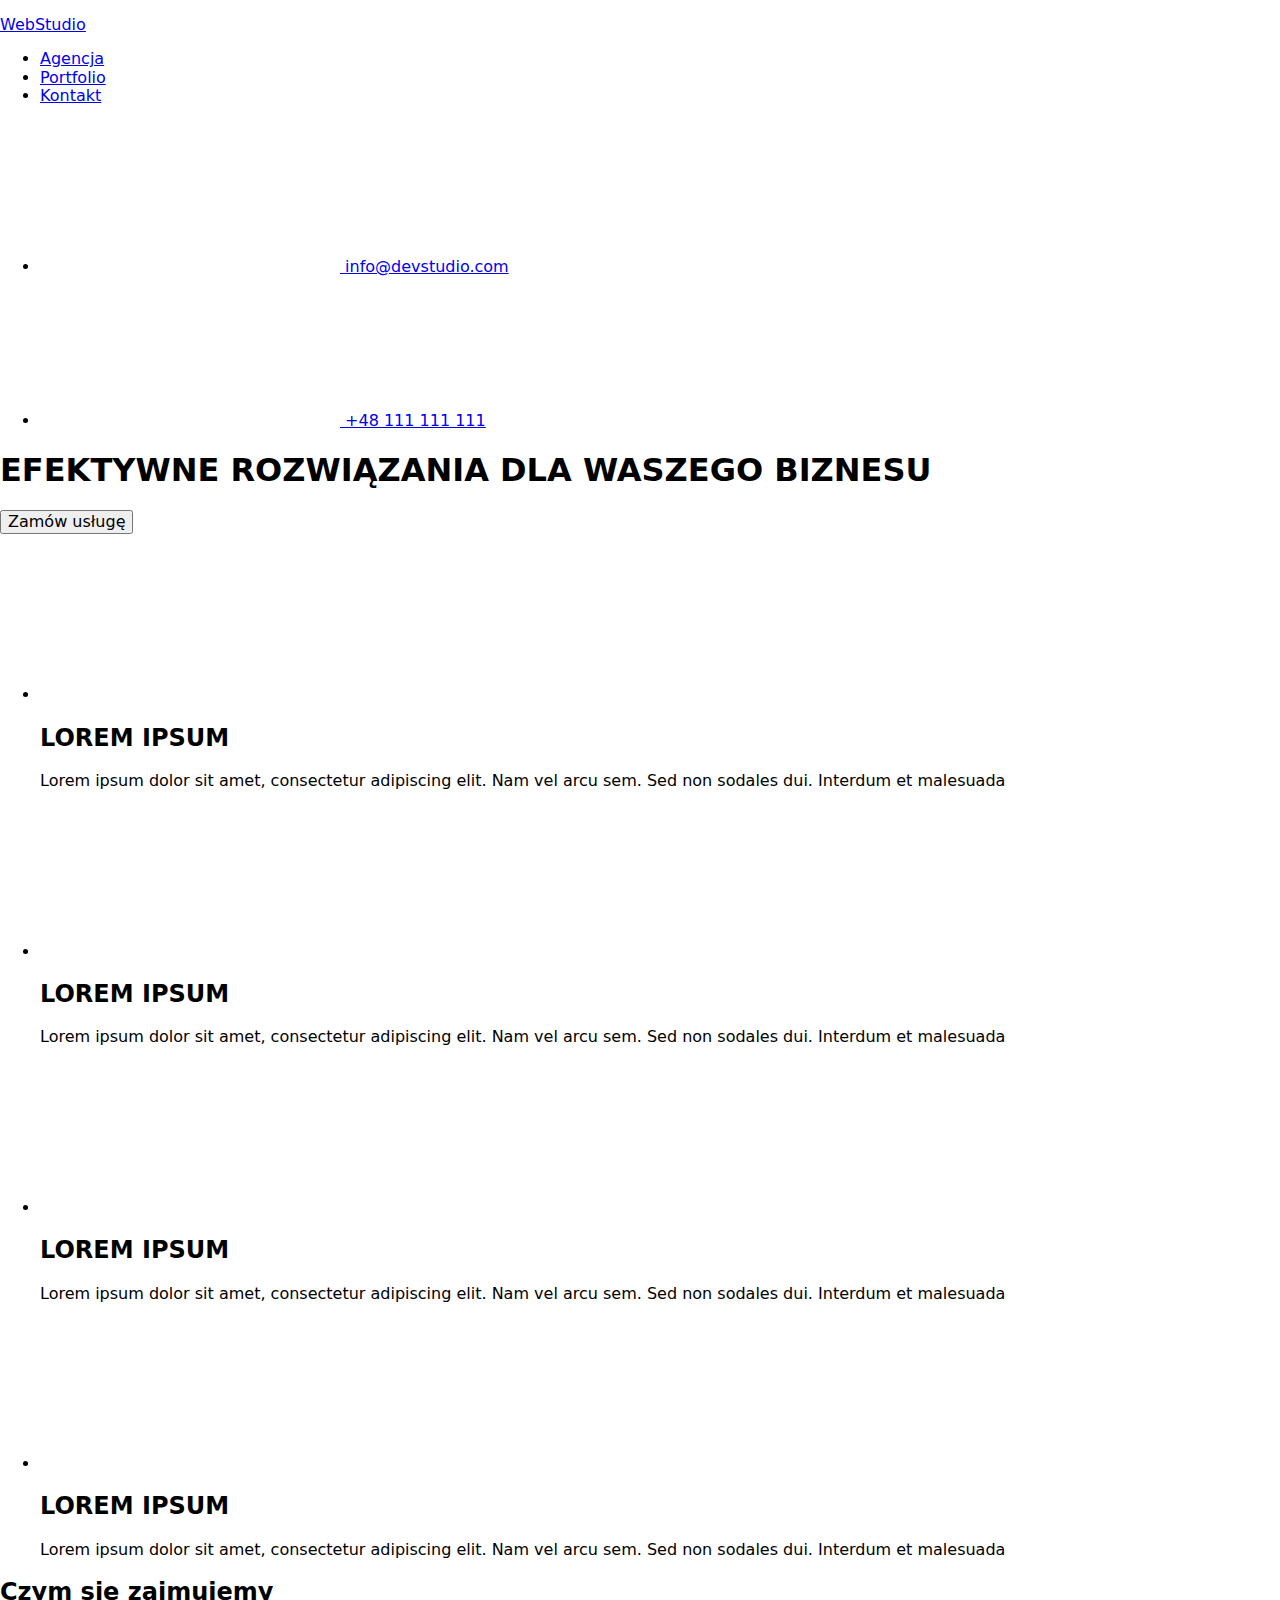
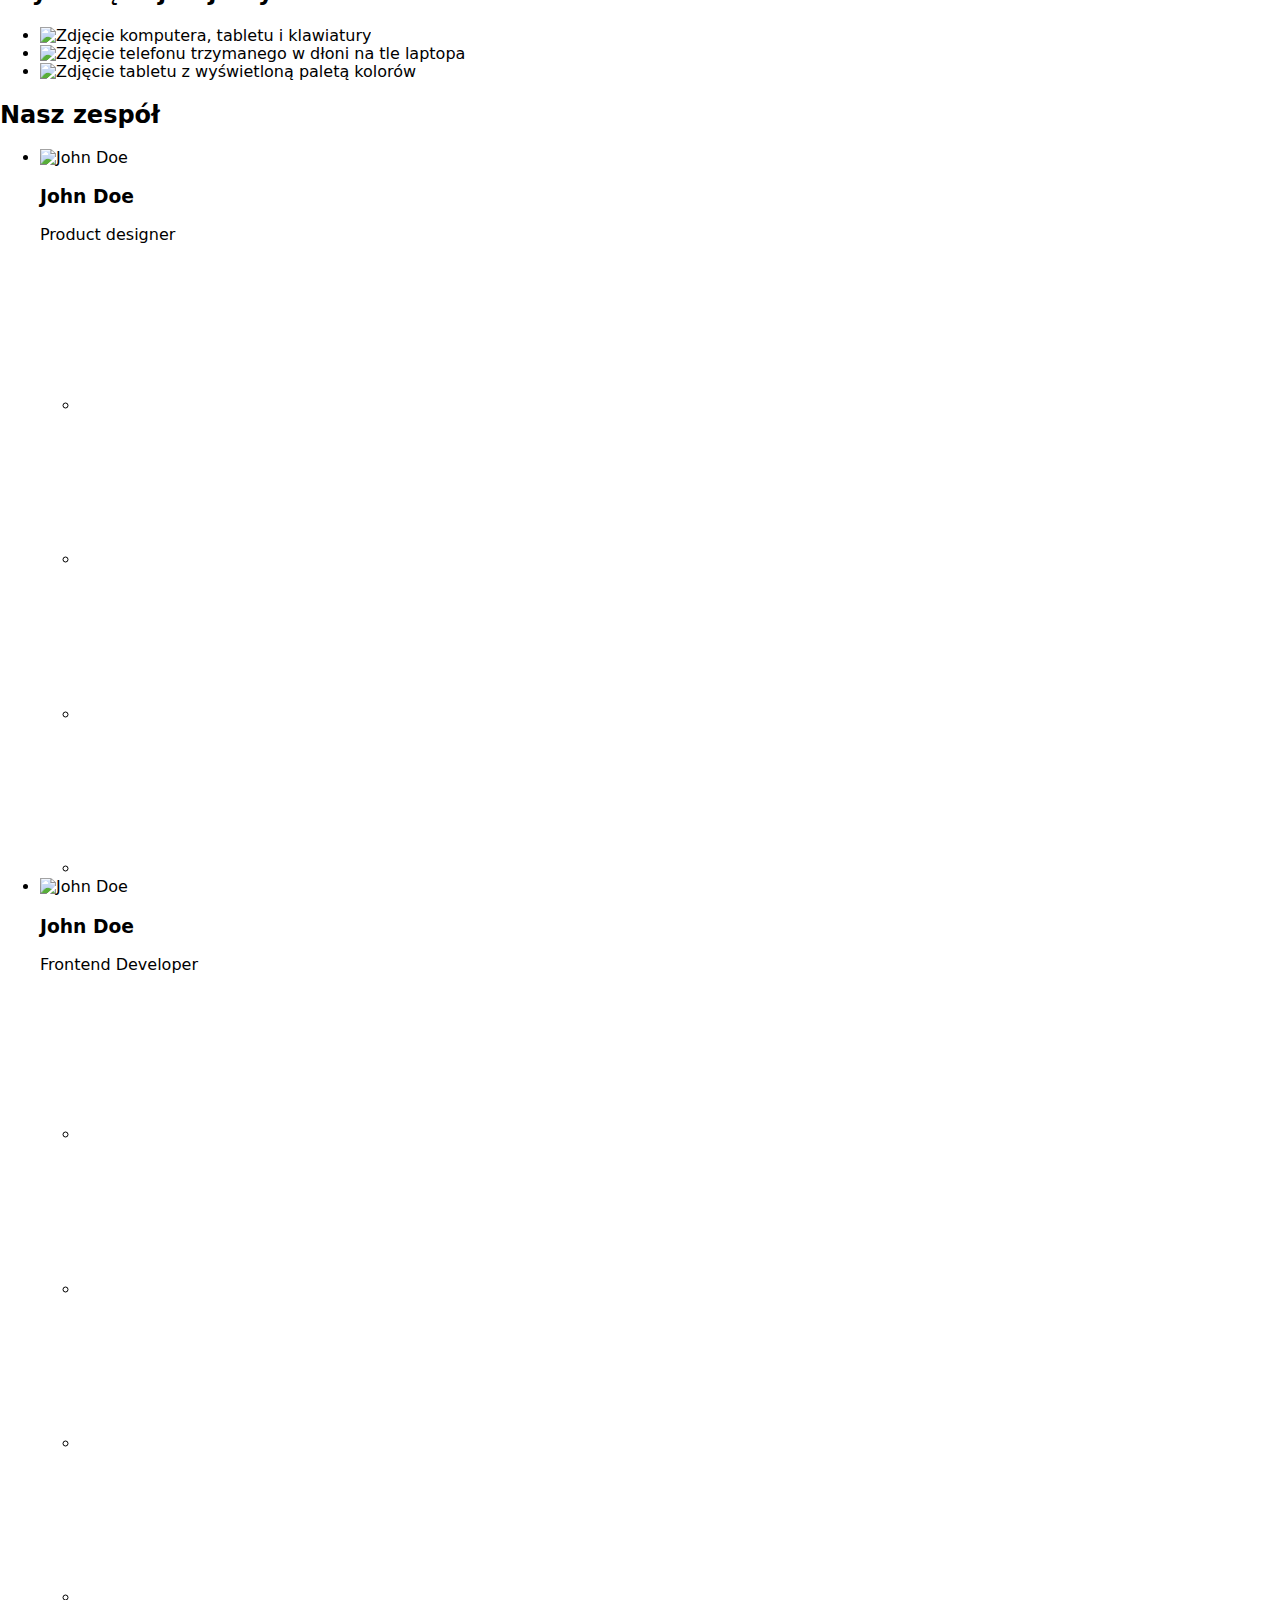
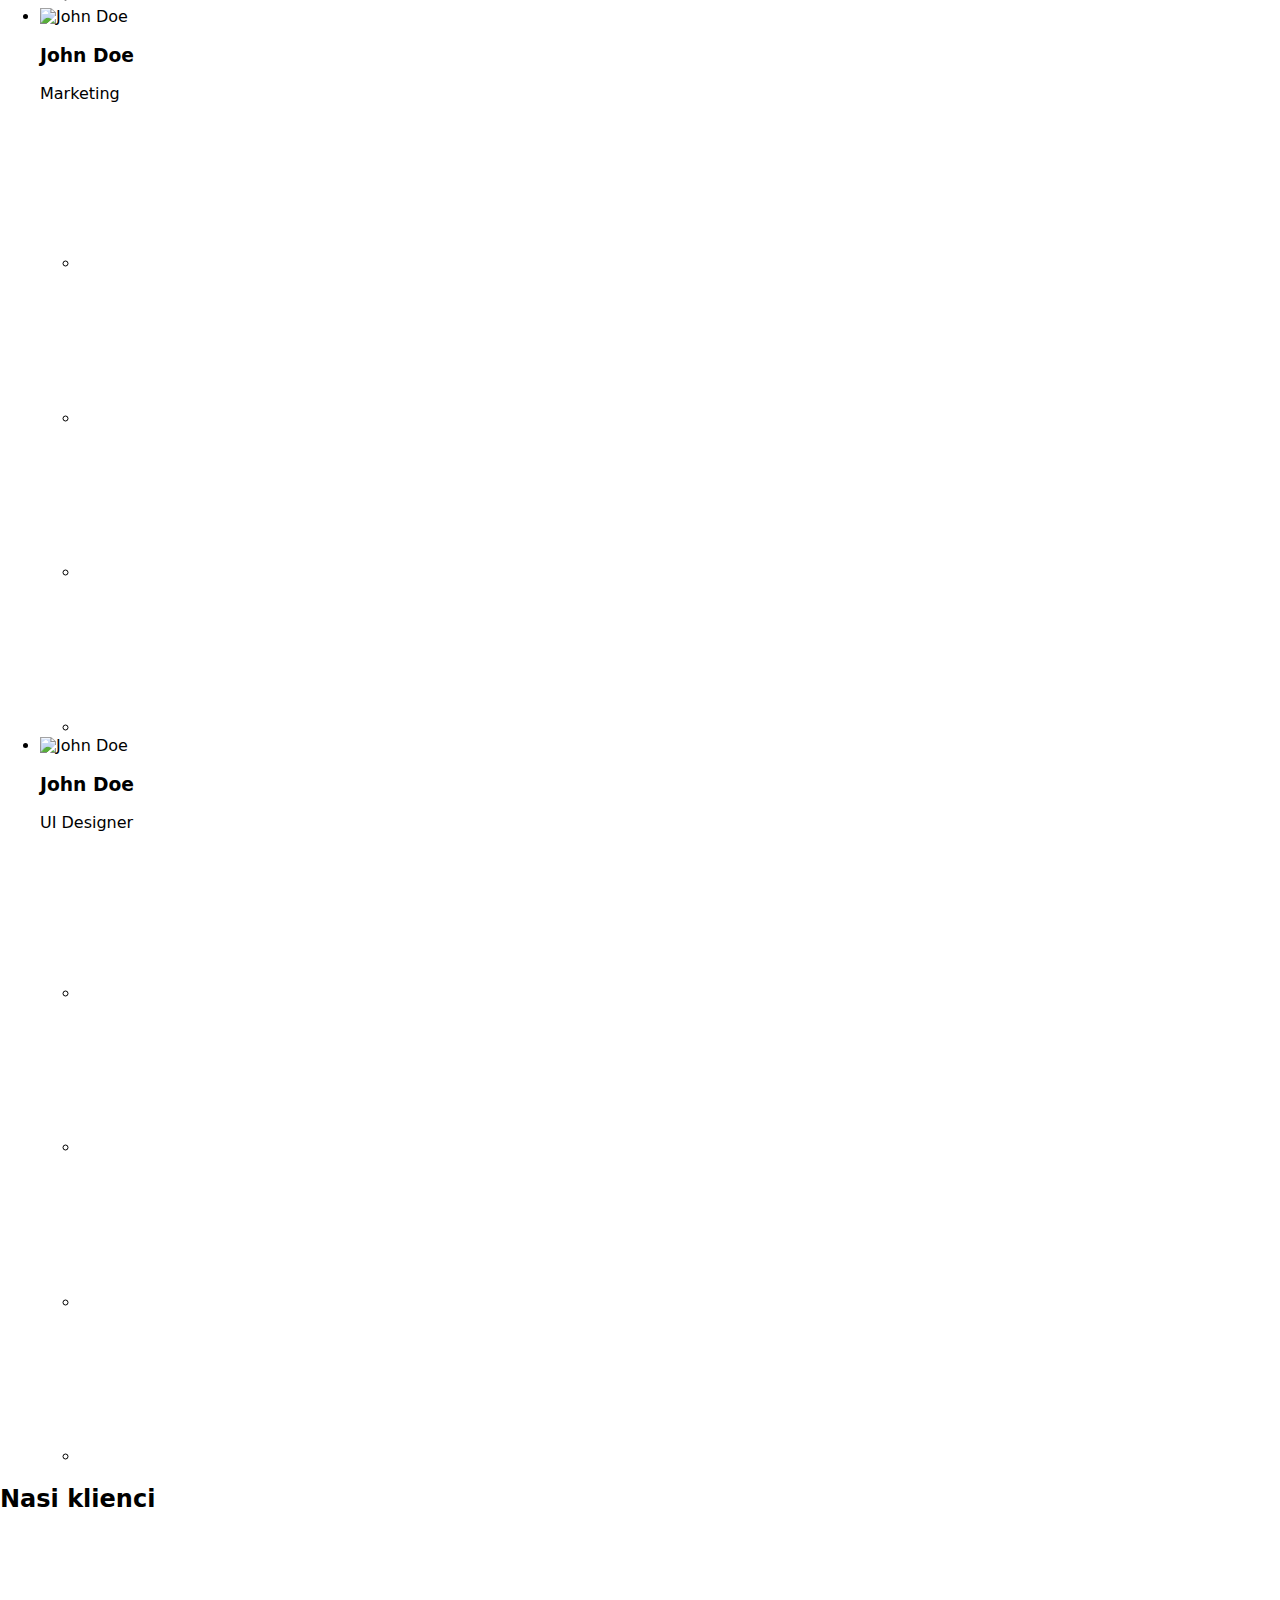
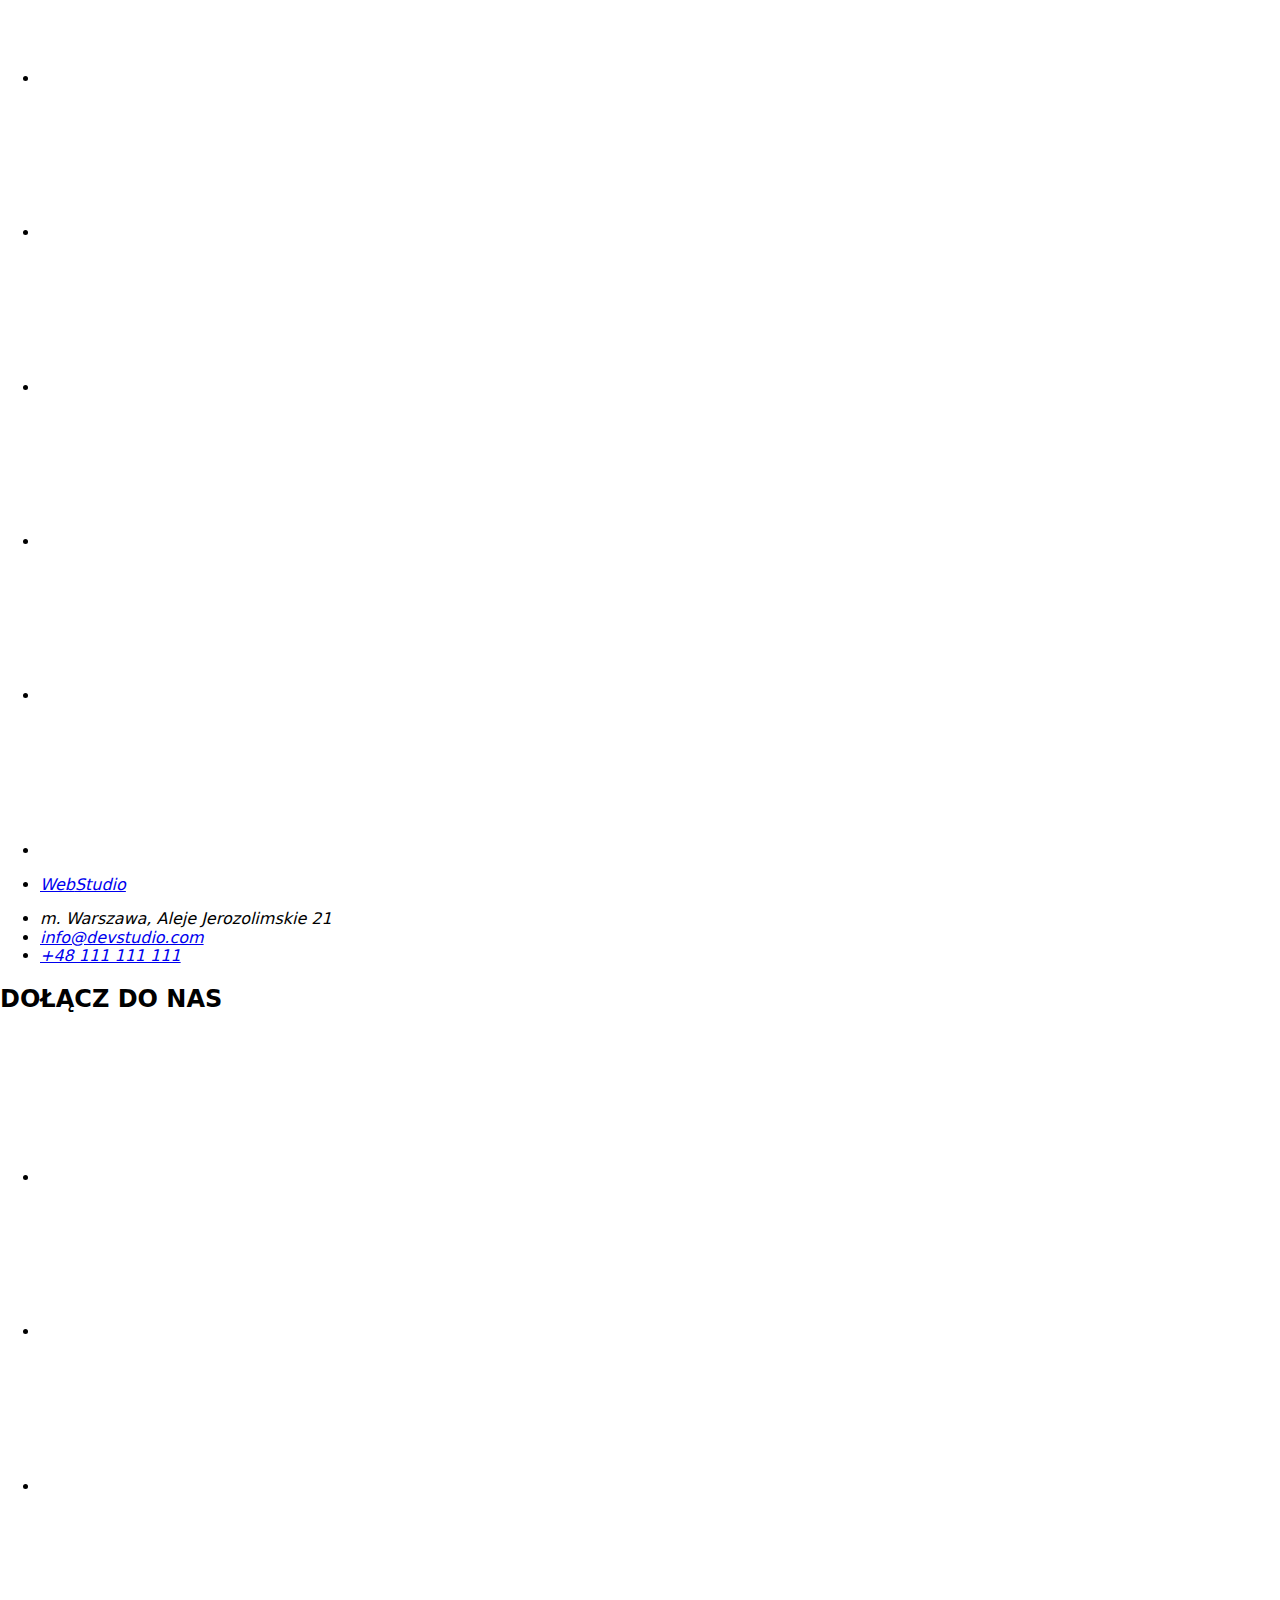
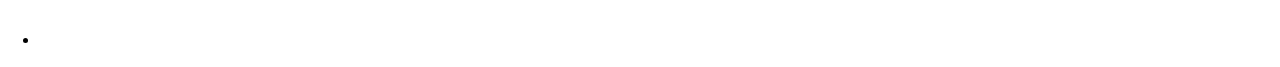
==== index.html @ 138ed5bd "Add files via upload" ====
<!DOCTYPE html>
<html lang="pl">
  <head>
    <meta charset="UTF-8" />
    <meta http-equiv="X-UA-Compatible" content="IE=edge" />
    <meta name="viewport" content="width=device-width, initial-scale=1.0" />
    <title>WebStudio - efektywne rozwiązania dla Waszego biznesu</title>
    <link
      rel="stylesheet"
      href="https://cdnjs.cloudflare.com/ajax/libs/modern-normalize/1.0.0/modern-normalize.min.css"
    />
    <link rel="stylesheet" href="./css/styles.css" />
    <link rel="preconnect" href="https://fonts.googleapis.com" />
    <link rel="preconnect" href="https://fonts.gstatic.com" crossorigin />
    <link
      href="https://fonts.googleapis.com/css2?family=Roboto:wght@400;500;700;900&display=swap"
      rel="stylesheet"
    />
    <link rel="preconnect" href="https://fonts.googleapis.com" />
    <link rel="preconnect" href="https://fonts.gstatic.com" crossorigin />
    <link
      href="https://fonts.googleapis.com/css2?family=Raleway:wght@700&display=swap"
      rel="stylesheet"
    />
  </head>

  <body>
    <header class="header">
      <div class="container">
        <p class="main-logo">
          <a class="link main-logo-pt2" href="./index.html"
            ><span class="main-logo-pt1">Web</span>Studio</a
          >
        </p>
        <nav class="navigation">
          <ul class="main-menu main-navigation list">
            <li class="main-navigation-item">
              <a class="link link-menu" href="./agencja.html">Agencja</a>
            </li>
            <li class="main-navigation-item">
              <a class="link link-menu" href="./portfolio.html">Portfolio</a>
            </li>
            <li class="main-navigation-item">
              <a class="link link-menu" href="./kontakt.html">Kontakt</a>
            </li>
          </ul>
        </nav>
        <ul class="list contact-top">
          <li class="contact-top envelope-hover">
            <a class="link contact" href="mailto:info@devstudio.com">
              <svg class="envelope-icon">
                <use href="images/icons.svg#icon-envelope"></use>
              </svg>
              info@devstudio.com
            </a>
          </li>
          <li class="contact-top phone-hover">
            <a class="link contact" href="tel:48111111111">
              <svg class="phone-icon">
                <use href="images/icons.svg#icon-phone"></use>
              </svg>
              +48 111 111 111
            </a>
          </li>
        </ul>
      </div>
    </header>
    <main>
      <section class="section hero">
        <div class="container">
          <h1 class="business-solutions">
            EFEKTYWNE ROZWIĄZANIA DLA WASZEGO BIZNESU
          </h1>
          <button type="button" class="button">Zamów usługę</button>
        </div>
      </section>
      <section class="section loremipsum">
        <div class="container list">
          <ul class="loremipsum-list list">
            <li class="loremipsum-item">
              <div class="loremipsum-icon-item">
                <svg class="loremipsum-icon">
                  <use href="images/icons.svg#icon-antenna"></use>
                </svg>
              </div>
              <h2 class="lorem-head">LOREM IPSUM</h2>
              <p class="lorem-text">
                Lorem ipsum dolor sit amet, consectetur adipiscing elit. Nam vel
                arcu sem. Sed non sodales dui. Interdum et malesuada
              </p>
            </li>
            <li class="loremipsum-item">
              <div class="loremipsum-icon-item">
                <svg class="loremipsum-icon">
                  <use href="images/icons.svg#icon-clock"></use>
                </svg>
              </div>
              <h2 class="lorem-head">LOREM IPSUM</h2>
              <p class="lorem-text">
                Lorem ipsum dolor sit amet, consectetur adipiscing elit. Nam vel
                arcu sem. Sed non sodales dui. Interdum et malesuada
              </p>
            </li>
            <li class="loremipsum-item">
              <div class="loremipsum-icon-item">
                <svg class="loremipsum-icon">
                  <use href="images/icons.svg#icon-diagram"></use>
                </svg>
              </div>
              <h2 class="lorem-head">LOREM IPSUM</h2>
              <p class="lorem-text">
                Lorem ipsum dolor sit amet, consectetur adipiscing elit. Nam vel
                arcu sem. Sed non sodales dui. Interdum et malesuada
              </p>
            </li>
            <li class="loremipsum-item">
              <div class="loremipsum-icon-item">
                <svg class="loremipsum-icon">
                  <use href="images/icons.svg#icon-astronaut"></use>
                </svg>
              </div>
              <h2 class="lorem-head">LOREM IPSUM</h2>
              <p class="lorem-text">
                Lorem ipsum dolor sit amet, consectetur adipiscing elit. Nam vel
                arcu sem. Sed non sodales dui. Interdum et malesuada
              </p>
            </li>
          </ul>
        </div>
      </section>
      <section class="services">
        <h2 class="services-head">Czym się zajmujemy</h2>
        <div class="container">
          <ul class="services-list list">
            <li class="service-item">
              <img
                src="./images/img01.jpg"
                alt="Zdjęcie komputera, tabletu i klawiatury"
                width="370"
                height="294"
              />
            </li>
            <li class="service-item">
              <img
                src="./images/img02.jpg"
                alt="Zdjęcie telefonu trzymanego w dłoni na tle laptopa"
                width="370"
                height="294"
              />
            </li>
            <li class="service-item">
              <img
                src="./images/img03.jpg"
                alt="Zdjęcie tabletu z wyświetloną paletą kolorów"
                width="370"
                height="294"
              />
            </li>
          </ul>
        </div>
      </section>
      <section class="section team-section">
        <div class="container">
          <h2 class="team-header">Nasz zespół</h2>
          <ul class="team-list list">
            <li class="team-list-item">
              <img
                class="team-member-photo"
                src="./images/imgteam01.jpg"
                alt="John Doe"
              />
              <div class="second-color">
                <h3 class="team-member-name">John Doe</h3>
                <p class="team-member-job">Product designer</p>
                <ul class="social-list list">
                  <li class="social-list-item link">
                    <a class="social-list-link" href="#">
                      <svg class="social-icon">
                        <use href="images/icons.svg#icon-instagram"></use>
                      </svg>
                    </a>
                  </li>
                  <li class="social-list-item link">
                    <a class="social-list-link" href="#">
                      <svg class="social-icon">
                        <use href="images/icons.svg#icon-twitter"></use>
                      </svg>
                    </a>
                  </li>
                  <li class="social-list-item link">
                    <a class="social-list-link" href="#">
                      <svg class="social-icon">
                        <use href="images/icons.svg#icon-facebook"></use>
                      </svg>
                    </a>
                  </li>
                  <li class="social-list-item link">
                    <a class="social-list-link" href="#">
                      <svg class="social-icon">
                        <use href="images/icons.svg#icon-linkedin"></use>
                      </svg>
                    </a>
                  </li>
                </ul>
              </div>
            </li>
            <li class="team-list-item">
              <img
                class="team-member-photo"
                src="./images/imgteam02.jpg"
                alt="John Doe"
              />
              <div class="second-color">
                <h3 class="team-member-name">John Doe</h3>
                <p class="team-member-job">Frontend Developer</p>
                <ul class="social-list list">
                  <li class="social-list-item link">
                    <a class="social-list-link" href="#">
                      <svg class="social-icon">
                        <use href="images/icons.svg#icon-instagram"></use>
                      </svg>
                    </a>
                  </li>
                  <li class="social-list-item link">
                    <a class="social-list-link" href="#">
                      <svg class="social-icon">
                        <use href="images/icons.svg#icon-twitter"></use>
                      </svg>
                    </a>
                  </li>
                  <li class="social-list-item link">
                    <a class="social-list-link" href="#">
                      <svg class="social-icon">
                        <use href="images/icons.svg#icon-facebook"></use>
                      </svg>
                    </a>
                  </li>
                  <li class="social-list-item link">
                    <a class="social-list-link" href="#">
                      <svg class="social-icon">
                        <use href="images/icons.svg#icon-linkedin"></use>
                      </svg>
                    </a>
                  </li>
                </ul>
              </div>
            </li>
            <li class="team-list-item">
              <img
                class="team-member-photo"
                src="./images/imgteam03.jpg"
                alt="John Doe"
              />
              <div class="second-color">
                <h3 class="team-member-name">John Doe</h3>
                <p class="team-member-job">Marketing</p>
                <ul class="social-list list">
                  <li class="social-list-item link">
                    <a class="social-list-link" href="#">
                      <svg class="social-icon">
                        <use href="images/icons.svg#icon-instagram"></use>
                      </svg>
                    </a>
                  </li>
                  <li class="social-list-item link">
                    <a class="social-list-link" href="#">
                      <svg class="social-icon">
                        <use href="images/icons.svg#icon-twitter"></use>
                      </svg>
                    </a>
                  </li>
                  <li class="social-list-item link">
                    <a class="social-list-link" href="#">
                      <svg class="social-icon">
                        <use href="images/icons.svg#icon-facebook"></use>
                      </svg>
                    </a>
                  </li>
                  <li class="social-list-item link">
                    <a class="social-list-link" href="#">
                      <svg class="social-icon">
                        <use href="images/icons.svg#icon-linkedin"></use>
                      </svg>
                    </a>
                  </li>
                </ul>
              </div>
            </li>
            <li class="team-list-item">
              <img
                class="team-member-photo"
                src="./images/imgteam04.jpg"
                alt="John Doe"
              />
              <div class="second-color">
                <h3 class="team-member-name">John Doe</h3>
                <p class="team-member-job">UI Designer</p>
                <ul class="social-list list">
                  <li class="social-list-item link">
                    <a class="social-list-link" href="#">
                      <svg class="social-icon">
                        <use href="images/icons.svg#icon-instagram"></use>
                      </svg>
                    </a>
                  </li>
                  <li class="social-list-item link">
                    <a class="social-list-link" href="#">
                      <svg class="social-icon">
                        <use href="images/icons.svg#icon-twitter"></use>
                      </svg>
                    </a>
                  </li>
                  <li class="social-list-item link">
                    <a class="social-list-link" href="#">
                      <svg class="social-icon">
                        <use href="images/icons.svg#icon-facebook"></use>
                      </svg>
                    </a>
                  </li>
                  <li class="social-list-item link">
                    <a class="social-list-link" href="#">
                      <svg class="social-icon">
                        <use href="images/icons.svg#icon-linkedin"></use>
                      </svg>
                    </a>
                  </li>
                </ul>
              </div>
            </li>
          </ul>
        </div>
      </section>
      <section class="section customers-section">
        <h2 class="customers-header">Nasi klienci</h2>
        <div class="container">
        <ul class="customers-list list">
          <li class="customers-list-item link">
            <a class="customers-list-link" href="#">
              <svg class="customers-icon-1">
                <use href="images/icons.svg#icon-customer1"></use>
              </svg>
            </a>
          </li>
          <li class="customers-list-item link">
            <a class="customers-list-link" href="#">
              <svg class="customers-icon-2">
                <use href="images/icons.svg#icon-customer2"></use>
              </svg>
            </a>
          <li class="customers-list-item link">
            <a class="customers-list-link" href="#">
              <svg class="customers-icon-3">
                <use href="images/icons.svg#icon-customer3"></use>
              </svg>
            </a>
          <li class="customers-list-item link">
            <a class="customers-list-link" href="#">
              <svg class="customers-icon-4">
                <use href="images/icons.svg#icon-customer4"></use>
              </svg>
            </a>
          <li class="customers-list-item link">
            <a class="customers-list-link" href="#">
              <svg class="customers-icon-5">
                <use href="images/icons.svg#icon-customer5"></use>
              </svg>
            </a>
          <li class="customers-list-item link">
            <a class="customers-list-link" href="#">
              <svg class="customers-icon-6">
                <use href="images/icons.svg#icon-customer6"></use>
              </svg>
            </a>
        </ul>
        </div>
      </section>
    </main>
    <footer class="footer">
      <div class="container">
        <address class="address-style">
          <ul class="footer-list list">
            <li>
              <p class="main-logo-end">
                <a class="link main-logo-pt3" href="./index.html">
                  <span class="main-logo-pt1">Web</span>Studio</a
                >
              </p>
            </li>
            <li class="address-color">m. Warszawa, Aleje Jerozolimskie 21</li>
            <li>
              <a class="link contact-bottom" href="mailto:info@devstudio.com"
                >info@devstudio.com</a
              >
            </li>
            <li>
              <a class="link contact-bottom" href="tel:48111111111">+48 111 111 111</a>
            </li>
          </ul>
        </address>
        <div>
        <h2 class="footer-social-media-header">DOŁĄCZ DO NAS</h2>
        <ul class="footer-social-media-list list">
          <li class="footer-social-media-item link">
            <a class="footer-social-media-link" href="#">
              <svg class="footer-social-icon">
                <use href="images/icons.svg#icon-instagram"></use>
              </svg>
            </a>
          </li>
           <li class="footer-social-media-item link">
            <a class="footer-social-media-link" href="#">
              <svg class="footer-social-icon">
                <use href="images/icons.svg#icon-twitter"></use>
              </svg>
            </a>
          </li>
           <li class="footer-social-media-item link">
            <a class="footer-social-media-link" href="#">
              <svg class="footer-social-icon">
                <use href="images/icons.svg#icon-facebook"></use>
              </svg>
            </a>
          </li>
           <li class="footer-social-media-item link">
            <a class="footer-social-media-link" href="#">
              <svg class="footer-social-icon">
                <use href="images/icons.svg#icon-linkedin"></use>
              </svg>
            </a>
          </li>
        </ul>
        </div>
      </div>
    </footer>
  </body>
</html>
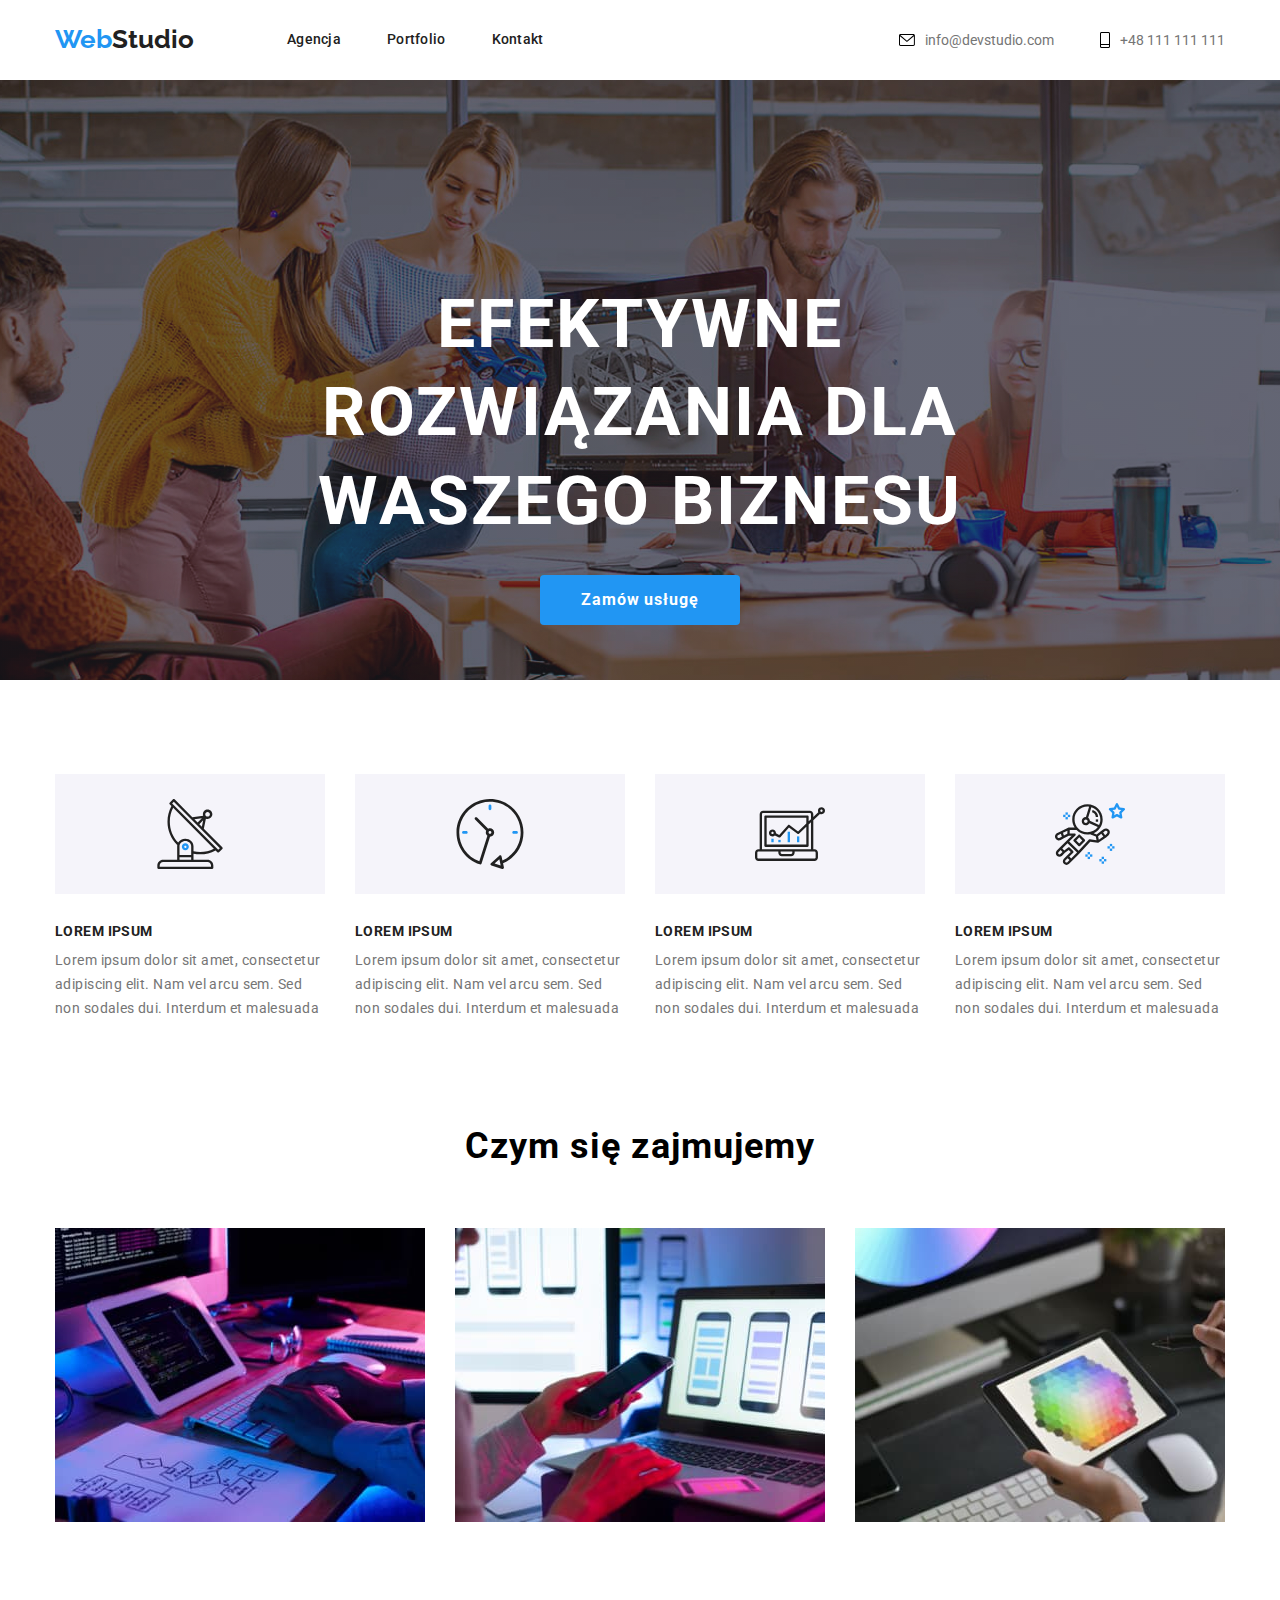
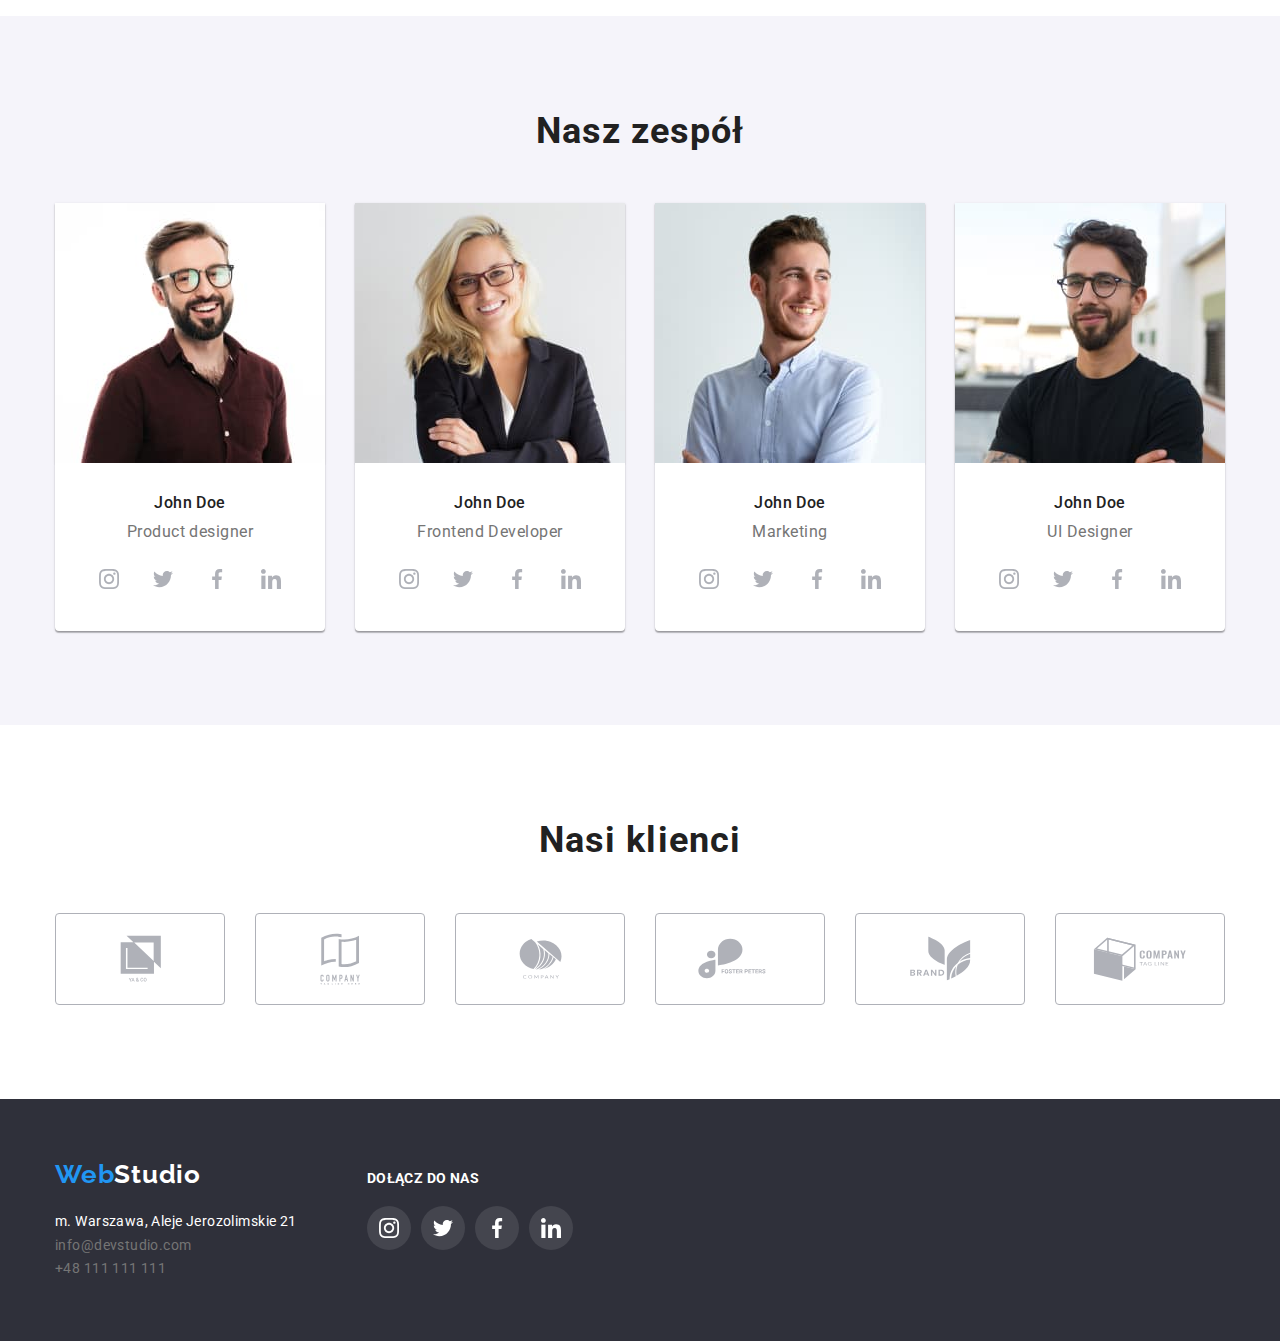
==== commit ad66b9db: "Dodano okno modalne" ====
--- a/index.html
+++ b/index.html
@@ -71,7 +71,7 @@
           <h1 class="business-solutions">
             EFEKTYWNE ROZWIĄZANIA DLA WASZEGO BIZNESU
           </h1>
-          <button type="button" class="button">Zamów usługę</button>
+          <button class="button"  type="button" data-modal-open>Zamów usługę</button>
         </div>
       </section>
       <section class="section loremipsum">
@@ -432,5 +432,11 @@
         </div>
       </div>
     </footer>
+    <div class="backdrop is-hidden" data-modal>
+      <div class="modal">
+        <button type="button" class="close-btn" data-modal-close>x</button>
+      </div>
+    </div>
+    <script src="./js/modal.js"></script>
   </body>
 </html>
--- a/css/styles.css
+++ b/css/styles.css
@@ -0,0 +1,761 @@
+/*---USTAWIENIA ROOT I STRICTE WSZYSTKICH ELEMENTÓW---*/
+
+:root {
+    --text-color: #212121;
+    --contact-color: #757575;
+    --webstudio-color: #2196F3;
+    --background-color: #2F303A;
+    --social-media-color: #AFB1B8;
+    --loremipsum-icon-color: #F5F4FA;
+}
+
+h1,
+h2,
+h3,
+h4,
+h5,
+h6 {
+    margin: 0;
+}
+
+ul,
+ol {
+    margin: 0;
+    padding: 0;
+}
+
+
+
+p {
+    padding: 0;
+    margin: 0;
+}
+
+img {
+    display: block;
+}
+
+.section {
+    padding-top: 94px;
+    padding-bottom: 94px;
+}
+
+/* ----------HEADER---------- */
+
+.header .container {
+    display: flex;
+    align-items: center;
+    height: 80px;
+}
+
+.main-logo {
+    padding-right: 93px;
+    font-family: 'Raleway', sans-serif;
+    font-size: 26px;
+    line-height: 1.2;
+}
+
+.main-logo-pt1 {
+    color: var(--webstudio-color);
+    font-weight: 700;
+    font-size: 26px;
+}
+
+.main-logo-pt2 {
+    color: var(--text-color);
+    font-weight: 700;
+    font-size: 26px;
+}
+
+.navigation {
+    display: flex;
+}
+
+.main-navigation {
+    display: flex;
+    align-items: center;
+}
+
+.main-navigation-item:not(:last-child) {
+    margin-right: 46px;
+}
+
+
+.main-menu {
+    font-weight: 500;
+    font-size: 14px;
+    line-height: 1.1;
+    letter-spacing: 0.02em;
+}
+
+.contact {
+    display: flex;
+    justify-content: center;
+    align-items: center;
+    color: var(--contact-color);
+}
+
+.contact-top {
+    display: flex;
+    margin-left: auto;
+}
+
+.contact-top:not(:last-child) {
+    margin-right: 46px;
+}
+
+.container {
+    max-width: 1200px;
+    width: 100%;
+    padding: 0 15px;
+    margin: 0 auto;
+}
+
+.envelope-icon {
+    width: 16px;
+    height: 12px;
+    margin-right: 10px;
+}
+
+.phone-icon {
+    width: 10px;
+    height: 16px;
+    margin-right: 10px;
+}
+
+
+.envelope-hover:hover svg,
+.envelope-hover:focus svg {
+    color: var(--webstudio-color);
+    fill: var(--webstudio-color);
+}
+
+.phone-hover:hover svg,
+.phone-hover:focus svg {
+    color: var(--webstudio-color);
+    fill: var(--webstudio-color);
+}
+
+
+/*----------INDEX SEKCJA 1 / HERO----------*/
+
+body {
+    font-family: 'Roboto', sans-serif;
+    color: black;
+    font-size: 14px;
+    line-height: 1.5;
+}
+
+.business-solutions {
+    margin-top: 106px;
+    margin-bottom: 30px;
+    width: 696px;
+}
+
+.hero {
+    background-image: linear-gradient(
+        rgba(47, 48, 58, 0.4),
+        rgba(47, 48, 58, 0.4)),
+    url("../images/backgroundimg.jpg");
+    background-repeat: no-repeat;
+    background-size: cover;
+    background-position: center;
+    width: 100%;
+    max-width: 1600px;
+    height: 600px;
+    margin: 0 auto;
+}
+
+.hero .container {
+    display: flex;
+    align-items: center;
+    justify-content: center;
+    flex-direction: column;
+    font-family: 'Roboto';
+    font-style: normal;
+    font-weight: 900;
+    font-size: 34px;
+    line-height: 1.3;
+    text-align: center;
+    letter-spacing: 0.06em;
+    text-transform: uppercase;
+    color: #FFFFFF;
+}
+
+.button {
+    display: flex;
+    align-items: center;
+    align-self: center;
+    justify-content: center;
+    width: 200px;
+    height: 50px;
+    left: 700px;
+    top: 430px;
+    background: #2196F3;
+    color: #FFFFFF;
+    font-family: 'Roboto';
+    font-style: normal;
+    font-weight: 700;
+    font-size: 16px;
+    line-height: 1.88;
+    letter-spacing: 0.06em;
+    border-radius: 4px;
+    border: none;
+    box-shadow: #2F303A;
+    ;
+}
+
+/*----------INDEX SEKCJA 2 / LOREMIPSUM----------*/
+
+.loremipsum .container {
+    display: flex;
+    font-size: 14px;
+}
+
+.loremipsum-list {
+    display: flex;
+}
+
+.loremipsum-item:not(:last-child) {
+    margin-right: 30px;
+}
+
+.lorem-head {
+    font-family: 'Roboto';
+    font-style: normal;
+    font-weight: 700;
+    font-size: 14px;
+    line-height: 1.1;
+    letter-spacing: 0.03em;
+    text-transform: uppercase;
+    color: var(--text-color);
+    margin-bottom: 10px;
+}
+
+.lorem-text {
+    font-family: 'Roboto';
+    font-style: normal;
+    font-weight: 400;
+    font-size: 14px;
+    line-height: 1.7;
+    letter-spacing: 0.03em;
+    color: var(--contact-color)
+}
+
+.loremipsum-icon-item {
+    display: flex;
+    justify-content: center;
+    height: 120px;
+    padding: 25px 0;
+    margin-bottom: 30px;
+    background-color: var(--loremipsum-icon-color);
+}
+
+.loremipsum-icon {
+    width: 70px;
+    height: 70px;
+}
+
+/*----------INDEX SEKCJA 3 / SERVICES----------*/
+
+.services-list {
+    display: flex;
+}
+
+.services-head {
+    align-items: center;
+    justify-content: center;
+    margin-bottom: 50px;
+    font-family: 'Roboto';
+    font-style: normal;
+    font-weight: 700;
+    font-size: 36px;
+    line-height: 1.75;
+    text-align: center;
+    letter-spacing: 0.03em;
+}
+
+.services .container {
+    display: flex;
+    align-items: center;
+    padding-bottom: 94px;
+
+}
+
+.service-item:not(:last-child) {
+    margin-right: 30px;
+}
+
+/*-----------INDEX SEKCJA 4 / TEAM-----------*/
+
+
+.team-section .team-header {
+    margin-bottom: 50px;
+}
+
+.team-header {
+    font-family: 'Roboto';
+    font-style: normal;
+    font-weight: 700;
+    font-size: 36px;
+    line-height: 1.2;
+    text-align: center;
+    letter-spacing: 0.03em;
+}
+
+.team-list {
+    display: flex;
+}
+
+
+.team-list-item {
+    text-align: center;
+}
+
+.team-list-item:not(:last-child) {
+    margin-right: 30px;
+}
+
+.team-member-photo {
+    width: 270px;
+    height: 260px;
+    box-shadow: 0px 1px 3px rgba(0, 0, 0, 0.12), 0px 1px 1px rgba(0, 0, 0, 0.14), 0px 2px 1px rgba(0, 0, 0, 0.2);
+}
+
+.team-member-name {
+    padding-top: 30px;
+    font-family: 'Roboto';
+    font-style: normal;
+    font-weight: 500;
+    font-size: 16px;
+    line-height: 1.2;
+    text-align: center;
+    letter-spacing: 0.03em;
+}
+
+.team-member-job {
+    margin-top: 10px;
+    margin-bottom: 16px;
+    font-family: 'Roboto';
+    font-style: normal;
+    font-weight: 400;
+    font-size: 16px;
+    line-height: 1.2;
+    text-align: center;
+    letter-spacing: 0.03em;
+    color: var(--contact-color);
+}
+
+.second-color {
+    background-color: white;
+    box-shadow: 0px 1px 3px rgba(0, 0, 0, 0.12), 0px 1px 1px rgba(0, 0, 0, 0.14), 0px 2px 1px rgba(0, 0, 0, 0.2);
+    border-radius: 0px 0px 4px 4px;
+}
+
+.team-section {
+    background: #F5F4FA;
+}
+
+.social-list {
+    display: flex;
+    align-items: center;
+    justify-content: space-between;
+    margin-right: 32px;
+    margin-left: 32px;
+    padding-bottom: 30px;
+}
+
+.social-list-link {
+    display: flex;
+    width: 44px;
+    height: 44px;
+    background-color: #FFFFFF;
+    border-radius: 50%;
+    align-items: center;
+    justify-content: center;
+    fill: var(--social-media-color);
+}
+
+.social-icon {
+    width: 20px;
+    height: 20px;
+}
+
+.social-list-link:hover,
+.social-list-link:focus {
+    fill: #FFFFFF;
+    background-color: var(--webstudio-color);
+}
+
+/*------------INDEX SEKCJA 5 / CUSTOMERS-------*/
+
+.customers-section .container {
+    display: flex;
+}
+
+
+.customers-header {
+    margin-bottom: 50px;
+    font-family: 'Roboto';
+    font-style: normal;
+    font-weight: 700;
+    font-size: 36px;
+    line-height: 1.2;
+    text-align: center;
+    letter-spacing: 0.03em;
+}
+
+.customers-list {
+    display: flex;
+}
+
+.customers-list-item {
+    display: flex;
+    align-items: center;
+    justify-content: center;
+    width: 170px;
+    height: 92px;
+    border: 1px solid var(--social-media-color);
+    border-radius: 4px;
+}
+
+.customers-list-item:not(:last-child) {
+    margin-right: 30px;
+}
+
+.customers-list-link {
+    display: flex;
+    fill: var(--social-media-color);
+}
+
+.customers-icon-1 {
+    width: 41px;
+    height: 47px;
+}
+
+.customers-icon-2 {
+    width: 40px;
+    height: 52px;
+}
+
+.customers-icon-3 {
+    width: 43px;
+    height: 41px;
+}
+
+.customers-icon-4 {
+    width: 84px;
+    height: 41px;
+}
+
+.customers-icon-5 {
+    width: 63px;
+    height: 45px;
+}
+
+.customers-icon-6 {
+    width: 94px;
+    height: 44px;
+}
+
+.customers-list-item:hover,
+.customers-list-item:focus {
+    border: 1px solid var(--webstudio-color);
+}
+
+.customers-list-item:hover svg,
+.customers-list-item:focus svg{
+    color: var(--webstudio-color);
+    fill: var(--webstudio-color);
+}
+
+/*-----------INDEX SEKCJA 6 / FOOTER-----------*/
+
+.footer {
+    background: var(--background-color);
+}
+
+.footer .container {
+    display: flex;
+    padding-top: 60px;
+    padding-bottom: 60px;
+    background-color: #2F303A;
+    font-family: Roboto;
+    font-size: 14px;
+    font-weight: 400;
+    line-height: 1.7;
+    letter-spacing: 0.03em;
+    text-align: left;
+}
+
+.footer-list {
+    margin-right: 70px;
+}
+
+.main-logo-end {
+    font-family: 'Raleway', sans-serif;
+    font-style: normal;
+    font-weight: 700;
+    font-size: 26px;
+    line-height: 1.2;
+    letter-spacing: 0.03em;
+    margin-bottom: 20px;
+}
+
+.main-logo-pt3 {
+    color: #FFFFFF;
+}
+
+.address-color {
+    color: #FFFFFF;
+}
+
+.contact-bottom {
+    display: flex;
+    color: var(--contact-color);
+}
+
+.footer-social-media-header {
+    font-family: 'Roboto';
+    font-style: normal;
+    font-weight: 700;
+    font-size: 14px;
+    line-height: 1.1;
+    letter-spacing: 0.03em;
+    text-transform: uppercase;
+    color: #fff;
+    padding-top: 12px;
+    margin-bottom: 20px;
+}
+
+.footer-social-media-list {
+    display: flex;
+    justify-content: space-between
+}
+
+.footer-social-media-item:not(:last-child) {
+    margin-right: 10px;
+}
+
+.footer-social-media-link {
+    display: flex;
+    width: 44px;
+    height: 44px;
+    background-color: rgba(255, 255, 255, 0.1);
+    border-radius: 50%;
+    align-items: center;
+    justify-content: center;
+    fill: #fff;
+}
+
+.footer-social-media-link:hover,
+.footer-social-media-link:focus {
+    background-color: var(--webstudio-color);
+}
+
+.footer-social-icon {
+    width: 20px;
+    height: 20px;
+}
+
+
+
+
+
+
+/*------------PORTFOLIO HEADER BORDER-----------*/
+
+.header-border {
+    border: 1px solid #ECECEC;
+}
+
+
+/*---------PORTFOLIO SEKCJA 1 BUTTON-BAR--------*/
+
+.button-bar .container {
+    display: flex;
+    align-items: center;
+    align-self: center;
+    justify-content: center;
+    padding-bottom: 50px;
+}
+
+.button-list {
+    display: flex;
+    margin-right: 8px;
+}
+
+.button-style {
+    margin-right: 8px;
+    height: 38px;
+    background: #F5F4FA;
+    border-radius: 4px;
+    border: none;
+    font-family: 'Roboto';
+    font-style: normal;
+    font-weight: 500;
+    font-size: 16px;
+    text-align: center;
+    letter-spacing: 0.03em;
+    padding: 6px 22px;
+}
+
+
+.button-style:hover {
+    background-color: #2196F3;
+    color: #FFFFFF;
+    cursor: pointer;
+    filter: drop-shadow(0px 4px 4px rgba(0, 0, 0, 0.25));
+}
+
+/*---------PORTFOLIO SEKCJA 2 PIC-BOX--------*/
+
+.pic-box .container {
+    display: flex;
+    justify-content: space-evenly;
+}
+
+
+.pics {
+    display: flex;
+    flex-wrap: wrap;
+}
+
+.pics-item {
+    margin-right: 30px;
+    margin-bottom: 30px;
+}
+
+.pics-item:nth-child(3n + 3) {
+    margin-right: 0px;
+}
+
+.pics-item:nth-last-child(-n + 3) {
+    margin-bottom: 0;
+}
+
+.pics-img {
+    width: 370px;
+    height: 294px;
+}
+
+
+.pics-h2 {
+    font-family: 'Roboto';
+    font-style: normal;
+    font-weight: 700;
+    font-size: 18px;
+    line-height: 2;
+    letter-spacing: 0.06em;
+    padding-top: 20px;
+    padding-left: 24px;
+}
+
+
+.pics-p {
+    font-family: 'Roboto';
+    font-style: normal;
+    font-weight: 400;
+    font-size: 16px;
+    line-height: 1.88;
+    letter-spacing: 0.03em;
+    margin-top: 4px;
+    margin-bottom: 20px;
+    padding-left: 24px;
+    color: var(--contact-color)
+}
+
+.second-color-box {
+    border: 1px solid #ECECEC;
+    border-top: none;
+}
+
+.pics-item:hover,
+.pics-item:focus {
+    box-shadow: 0px 1px 1px rgba(0, 0, 0, 0.12),
+    0px 4px 4px rgba(0, 0, 0, 0.06),
+    1px 4px 6px rgba(0, 0, 0, 0.16);
+    cursor: pointer;
+}
+
+
+
+
+
+/*--------------POZOSTAŁE-------------*/
+.link {
+    text-decoration: none;
+}
+
+.link-menu {
+    color: var(--text-color);
+}
+
+.link::selection {
+    color: var(--webstudio-color);
+}
+
+.link:hover {
+    color: var(--webstudio-color);
+    cursor: pointer;
+}
+
+.link:focus {
+    color: var(--webstudio-color)
+}
+
+.button:hover {
+    opacity: 0.75;
+    cursor: pointer;
+
+}
+
+.list {
+    list-style: none;
+}
+
+.section {
+    color: var(--text-color);
+}
+
+.address-style {
+    font-style: normal;
+}
+
+/*------------OKNO MODALNE-----------*/
+.backdrop {
+    position: fixed;
+    left: 0;
+    top: 0;
+    width: 100%;
+    height: 100%;
+    background-color: rgba(0, 0, 0, 0.1);
+}
+
+.modal {
+    position: absolute;
+    top: 50%;
+    left: 50%;
+    transform: translate(-50%, -50%);
+    width: 528px;
+    min-height: 581px;
+    background-color: #fff;
+}
+
+.close-btn {
+    position: absolute;
+    top: 8px;
+    right: 8px;
+    width: 30px;
+    height: 30px;
+    background-color: #fff;
+    border: 1px solid rgba(0, 0, 0, 0.1);
+    border-radius: 50%;
+    cursor: pointer;
+}
+
+.is-hidden {
+    opacity: 0;
+    visibility: hidden;
+    pointer-events: none;
+}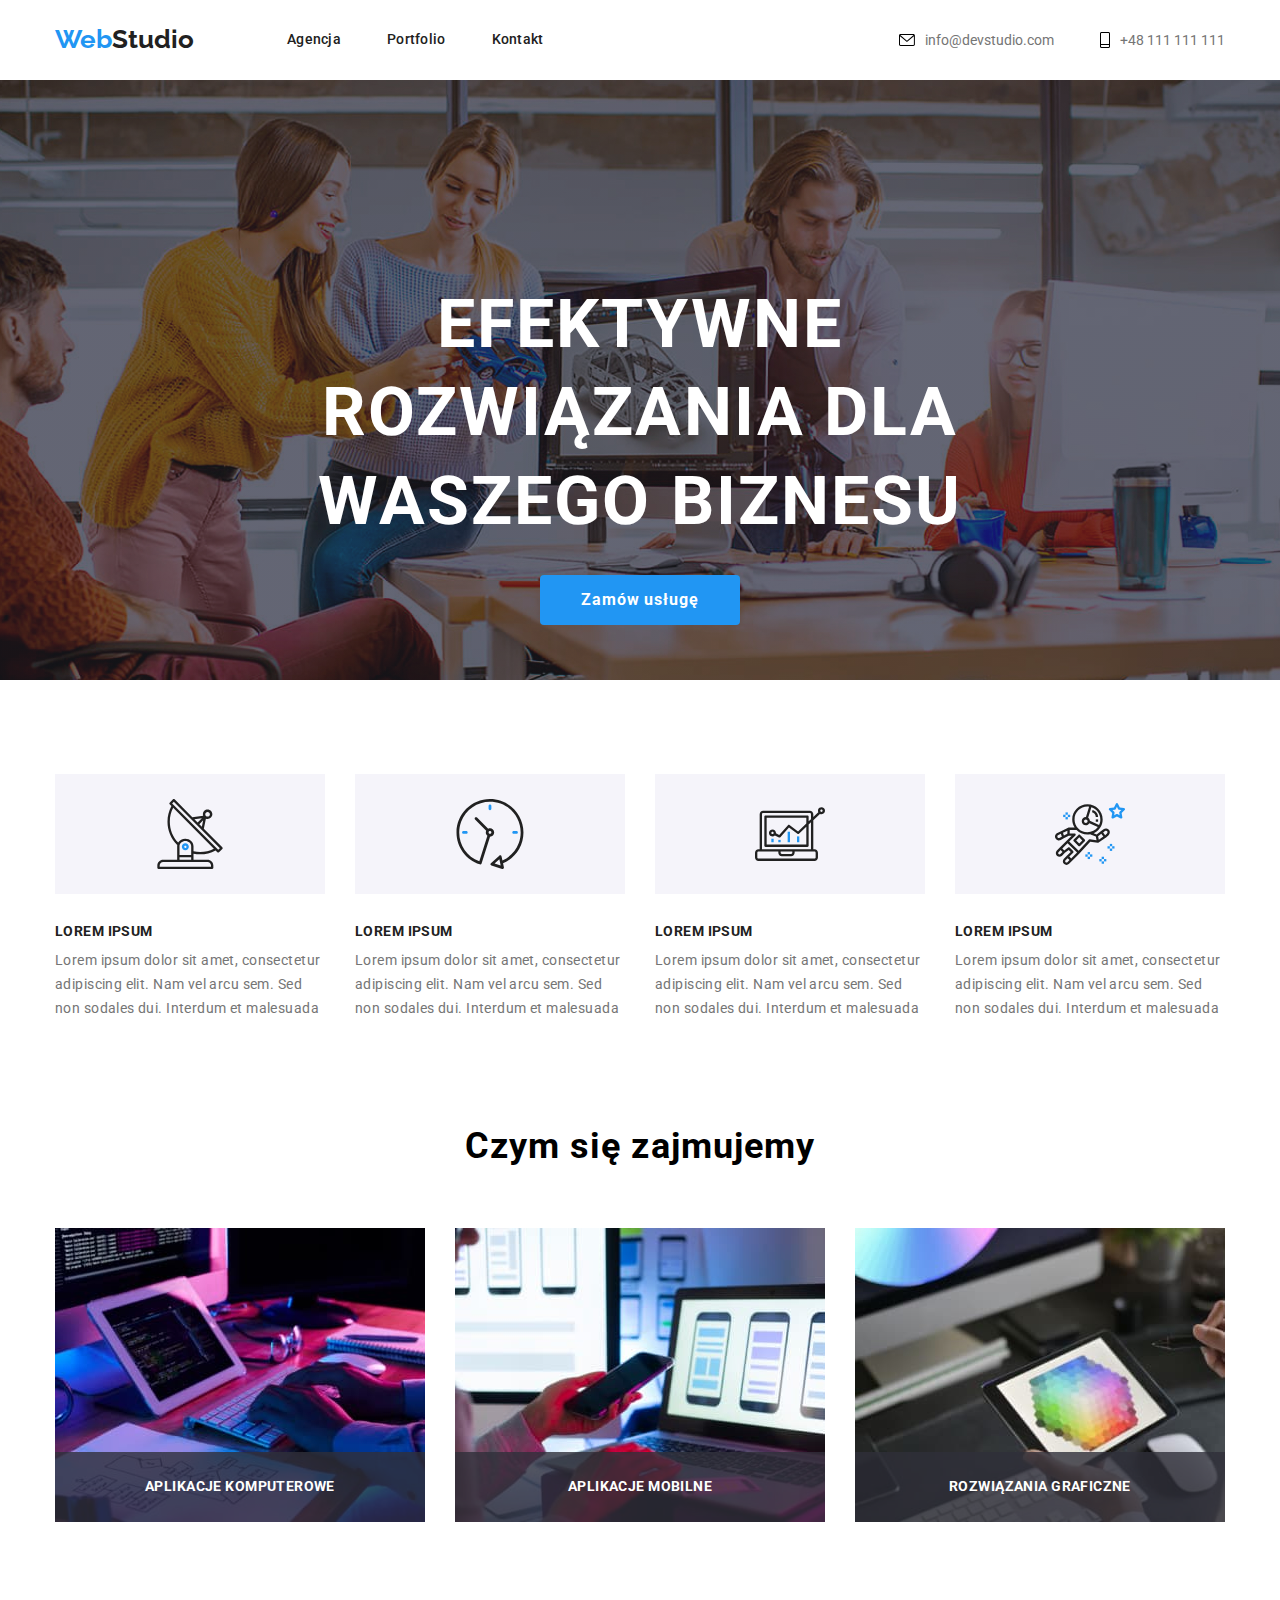
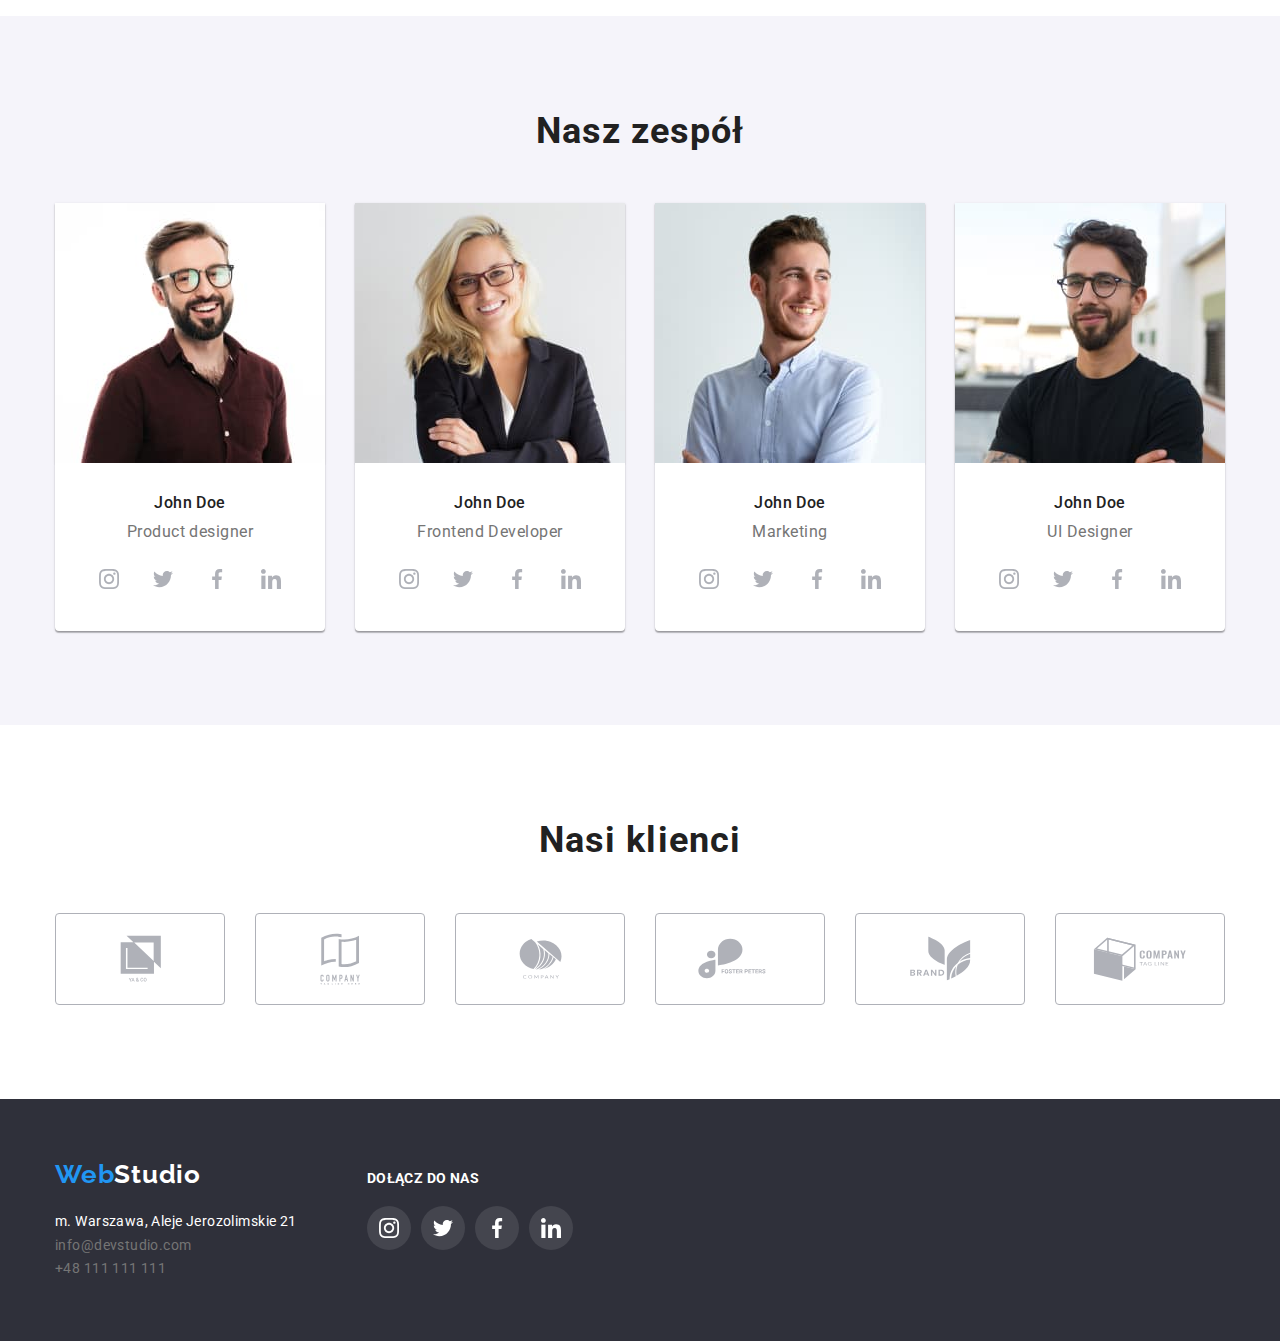
==== commit 8b00ef35: "Dodano divy do "Czym się zajmujemy"" ====
--- a/index.html
+++ b/index.html
@@ -71,7 +71,7 @@
           <h1 class="business-solutions">
             EFEKTYWNE ROZWIĄZANIA DLA WASZEGO BIZNESU
           </h1>
-          <button class="button"  type="button" data-modal-open>Zamów usługę</button>
+          <button class="button" type="button" data-modal-open>Zamów usługę</button>
         </div>
       </section>
       <section class="section loremipsum">
@@ -139,6 +139,7 @@
                 width="370"
                 height="294"
               />
+              <div class="services-banner">APLIKACJE KOMPUTEROWE</div>
             </li>
             <li class="service-item">
               <img
@@ -147,6 +148,7 @@
                 width="370"
                 height="294"
               />
+              <div class="services-banner">APLIKACJE MOBILNE</div>
             </li>
             <li class="service-item">
               <img
@@ -155,6 +157,7 @@
                 width="370"
                 height="294"
               />
+              <div class="services-banner">ROZWIĄZANIA GRAFICZNE</div>
             </li>
           </ul>
         </div>
@@ -434,7 +437,11 @@
     </footer>
     <div class="backdrop is-hidden" data-modal>
       <div class="modal">
-        <button type="button" class="close-btn" data-modal-close>x</button>
+        <button type="button" class="close-btn" data-modal-close>
+          <svg class="close-icon">
+            <use href="images/icons.svg#icon-close-black"></use>
+          </svg>
+        </button>
       </div>
     </div>
     <script src="./js/modal.js"></script>
--- a/css/styles.css
+++ b/css/styles.css
@@ -282,9 +282,38 @@
 
 }
 
+.service-item {
+    position: relative;
+}
+
 .service-item:not(:last-child) {
     margin-right: 30px;
 }
+
+
+.services-banner {
+    position: absolute;
+    width: 370px;
+    height: 70px;
+    background-color: rgba(47, 48, 58, 0.8);
+    left: 0;
+    bottom: 0;
+
+    display: flex;
+    justify-content: center;
+    align-items: center;
+
+    font-family: 'Roboto';
+    font-style: normal;
+    font-weight: 700;
+    font-size: 14px;
+    line-height: 1.1;
+    text-align: center;
+    letter-spacing: 0.03em;
+    text-transform: uppercase;
+    color: #FFFFFF;
+}
+
 
 /*-----------INDEX SEKCJA 4 / TEAM-----------*/
 
@@ -744,6 +773,9 @@
 
 .close-btn {
     position: absolute;
+    display: flex;
+    align-items: center;
+    justify-content: center;
     top: 8px;
     right: 8px;
     width: 30px;
@@ -754,6 +786,11 @@
     cursor: pointer;
 }
 
+.close-icon {
+    width: 18px;
+    height: 18px;
+}
+
 .is-hidden {
     opacity: 0;
     visibility: hidden;
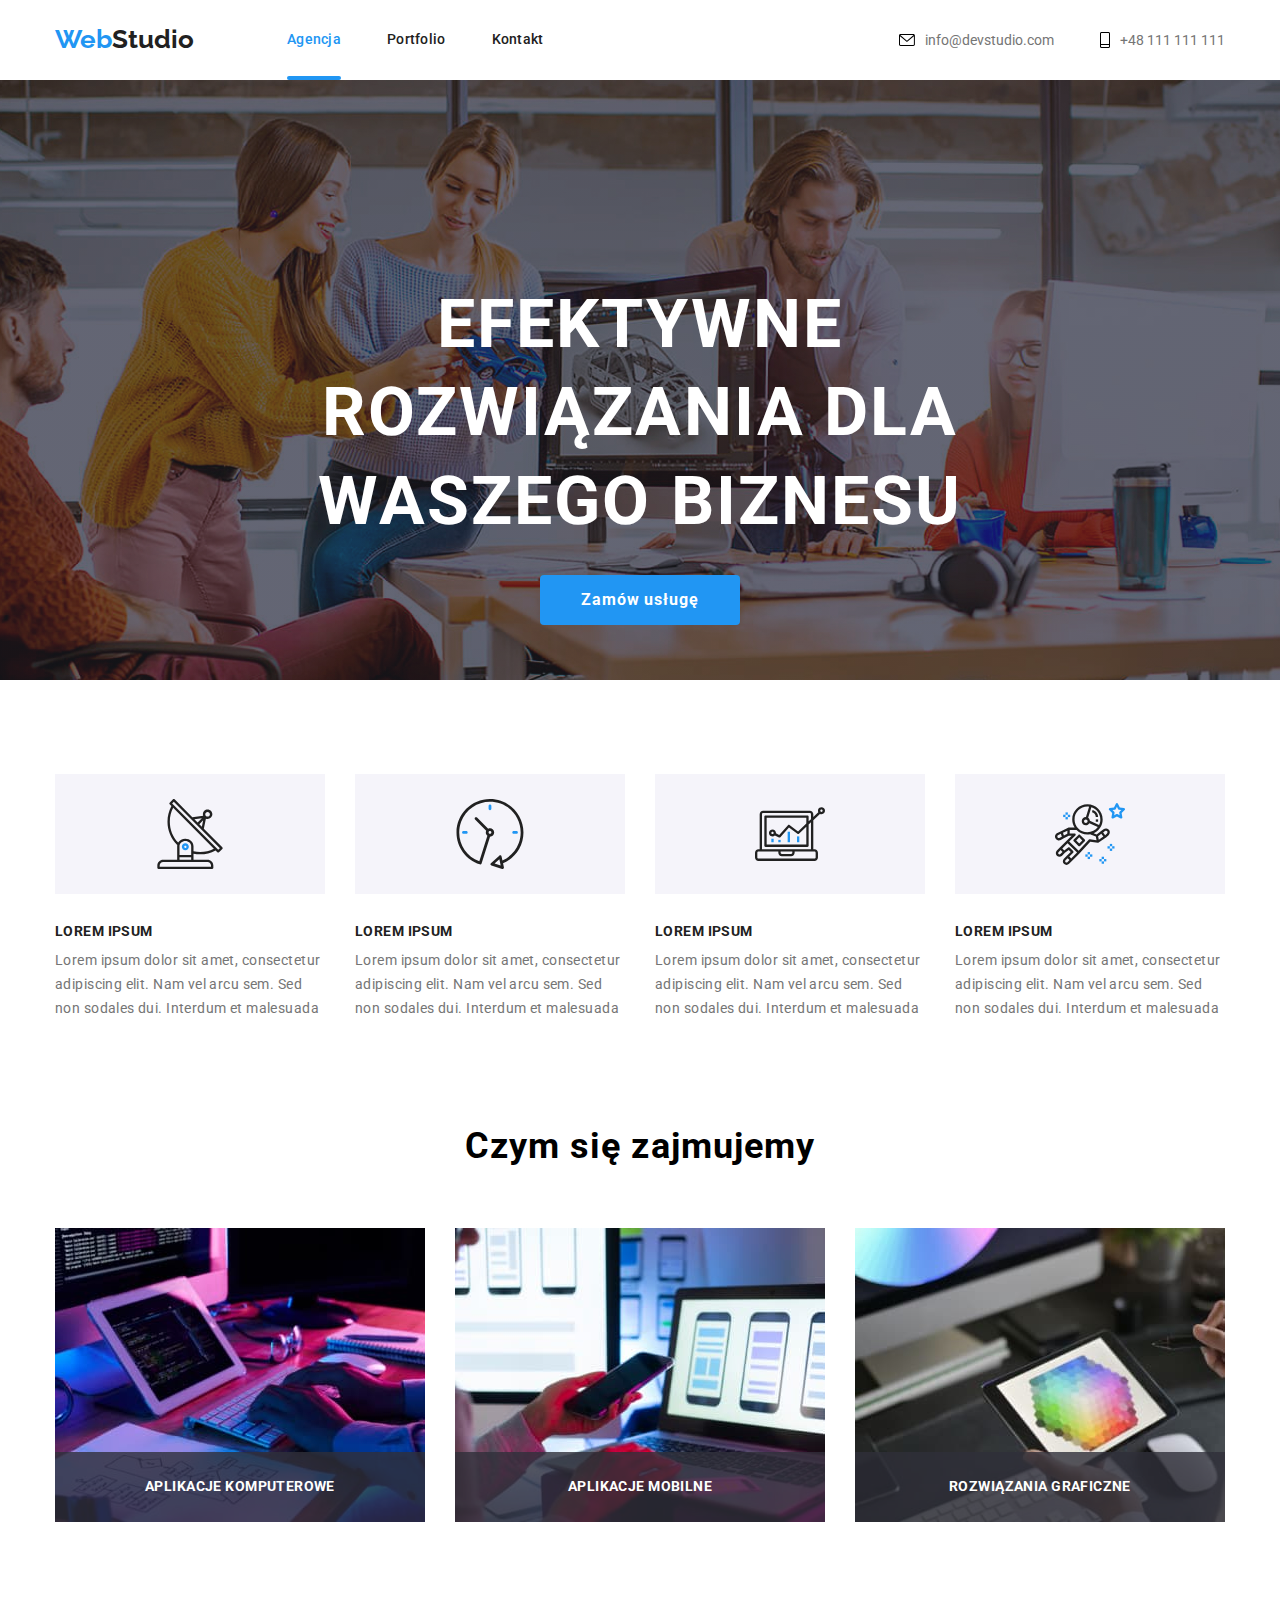
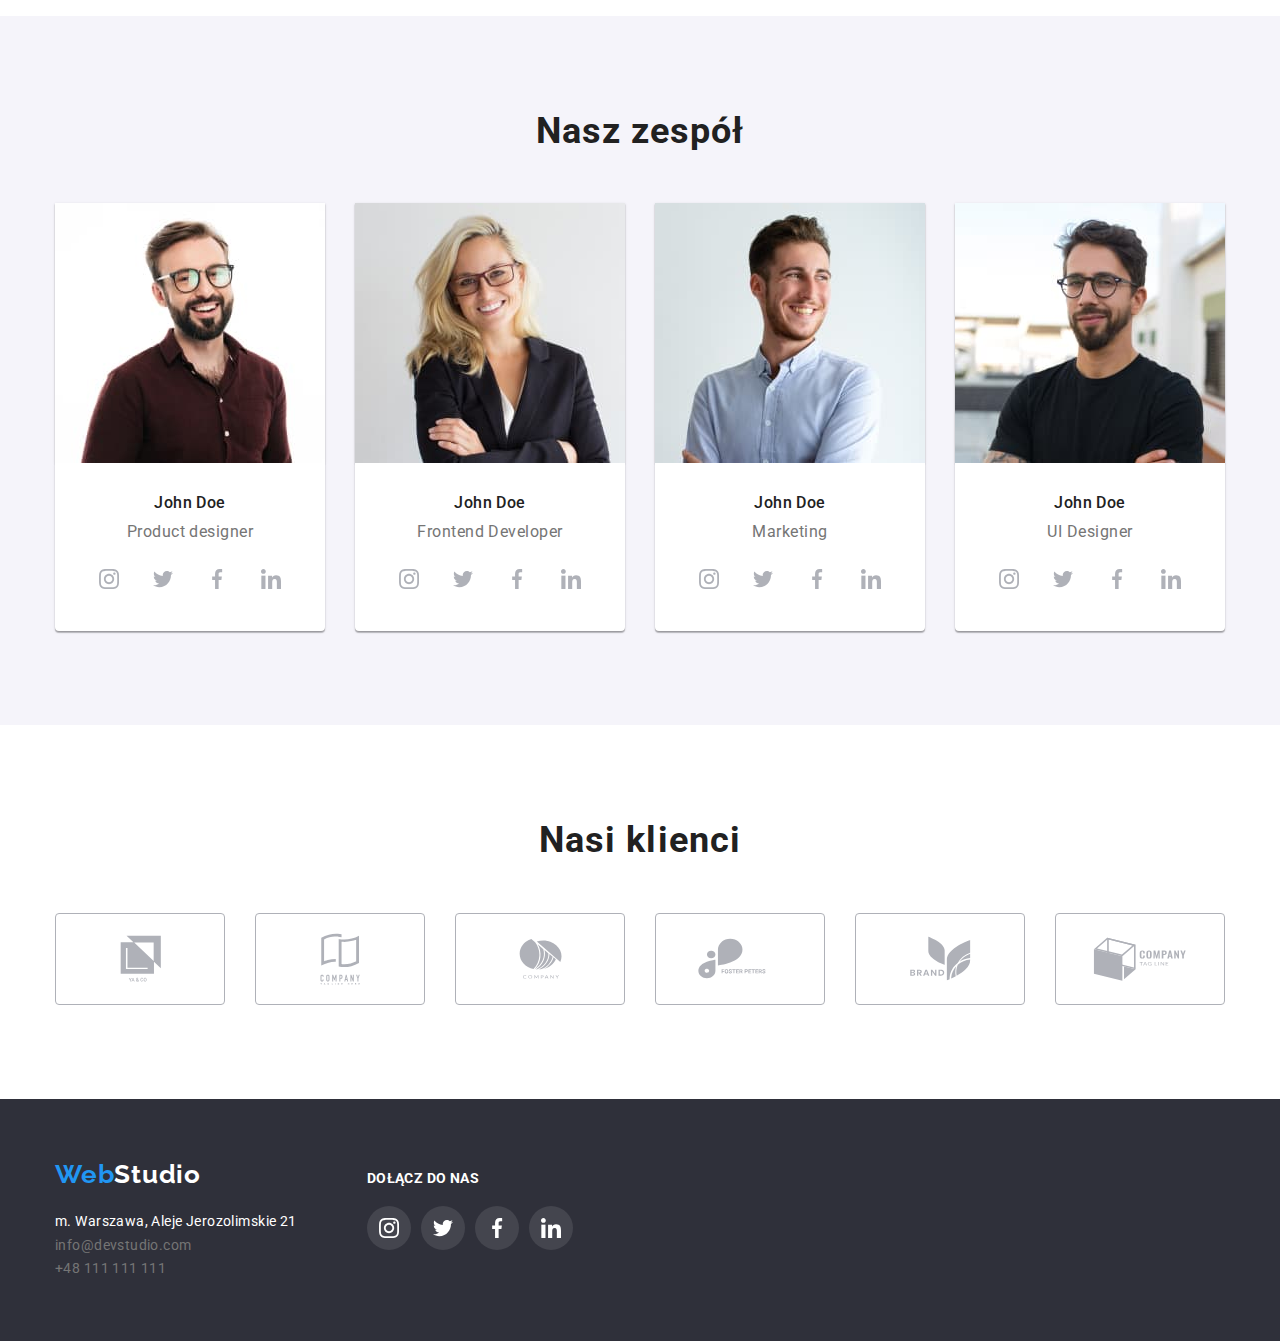
==== commit 818bc7ad: "Dodano pseudo class ::after" ====
--- a/index.html
+++ b/index.html
@@ -35,7 +35,7 @@
         <nav class="navigation">
           <ul class="main-menu main-navigation list">
             <li class="main-navigation-item">
-              <a class="link link-menu" href="./agencja.html">Agencja</a>
+              <a class="link link-active active" href="./index.html">Agencja</a>
             </li>
             <li class="main-navigation-item">
               <a class="link link-menu" href="./portfolio.html">Portfolio</a>
--- a/css/styles.css
+++ b/css/styles.css
@@ -76,10 +76,24 @@
     align-items: center;
 }
 
+.main-navigation-item {
+    position: relative;
+}
+
 .main-navigation-item:not(:last-child) {
     margin-right: 46px;
 }
 
+.active::after {
+    position: absolute;
+    content: "";
+    display: block;
+    width: 100%;
+    height: 4px;
+    background-color: var(--webstudio-color);
+    border-radius: 2px;
+    bottom: -32px;
+}
 
 .main-menu {
     font-weight: 500;
@@ -720,6 +734,10 @@
     color: var(--text-color);
 }
 
+.link-active {
+    color: var(--webstudio-color)
+}
+
 .link::selection {
     color: var(--webstudio-color);
 }
